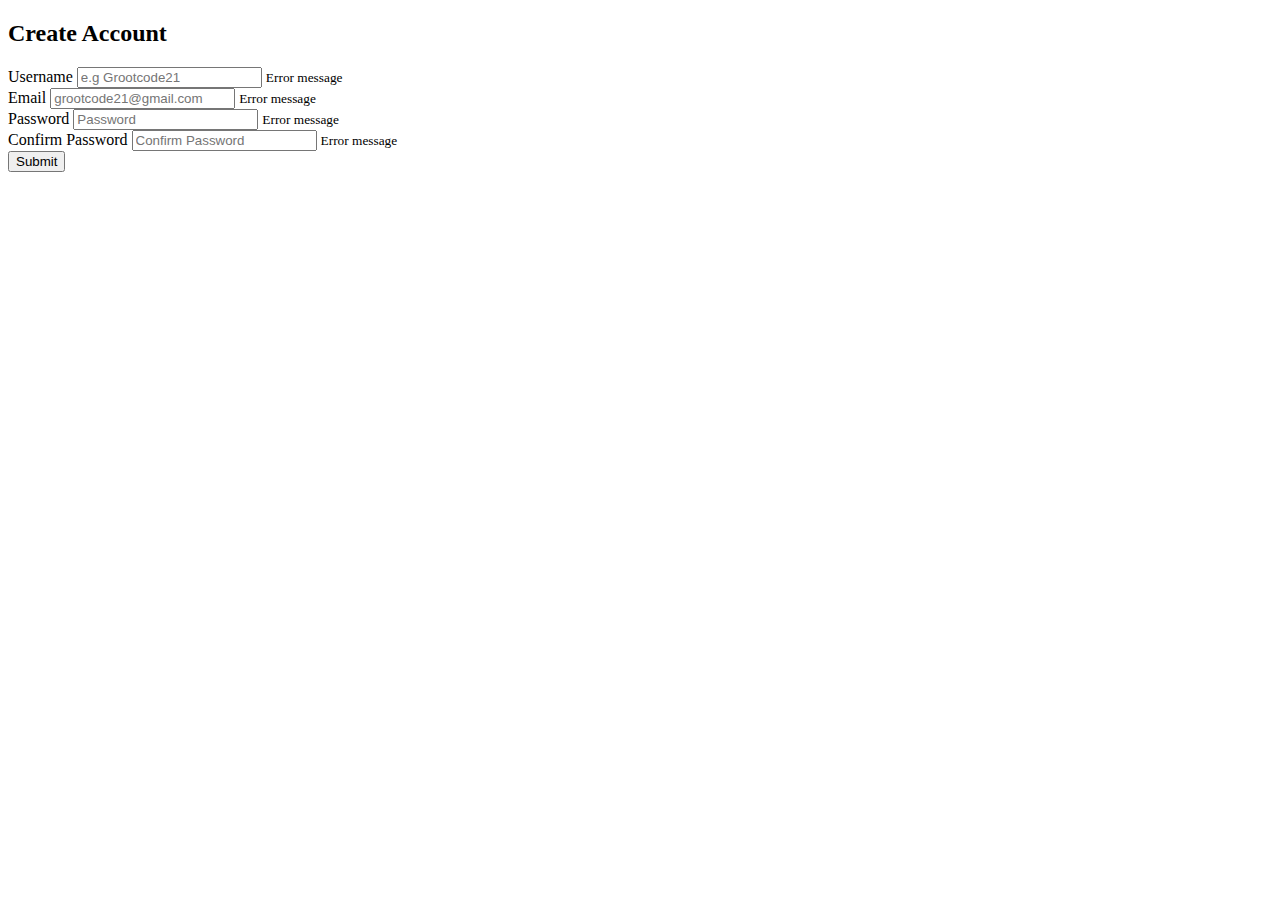
==== Client Form Validation/index.html @ d9107204 "Initial commit" ====
<!DOCTYPE html>
<html lang="en">
<head>
    <meta charset="UTF-8">
    <meta http-equiv="X-UA-Compatible" content="IE=edge">
    <meta name="viewport" content="width=device-width, initial-scale=1.0">
    <title>Client form</title>
    <link rel="stylesheet" href="style.css">
    <link rel="stylesheet" href="script.js">
</head>
<body>
    <div class="container">
        <div class="header">
            <h2>Create Account</h2>
        </div>
        <form class="form" id="form">
            <div class="form-control">
                <label>Username</label>
                <input type="text" placeholder="e.g Grootcode21" id="Username">
                <i class="fas fa-check-circle"></i>
                <i class="fas fa-exclamation-circle"></i>
                <small>Error message</small>
            </div>
            <div class="form-control">
                <label>Email</label>
                <input type="email" placeholder="grootcode21@gmail.com" id="Email">
                <i class="fas fa-check-circle"></i>
                <i class="fas fa-exclamation-circle"></i>
                <small>Error message</small>
            </div>
            <div class="form-control">
                <label>Password</label>
                <input type="password" placeholder="Password" id="Password">
                <i class="fas fa-check-circle"></i>
                <i class="fas fa-exclamation-circle"></i>
                <small>Error message</small>
            </div>
            <div class="form-control">
                <label>Confirm Password</label>
                <input type="password" placeholder="Confirm Password" id="confirm_password">
                <i class="fas fa-check-circle"></i>
                <i class="fas fa-exclamation-circle"></i>
                <small>Error message</small>
            </div>
            <button>Submit</button>
        </form>
    </div>
</body>
</html>
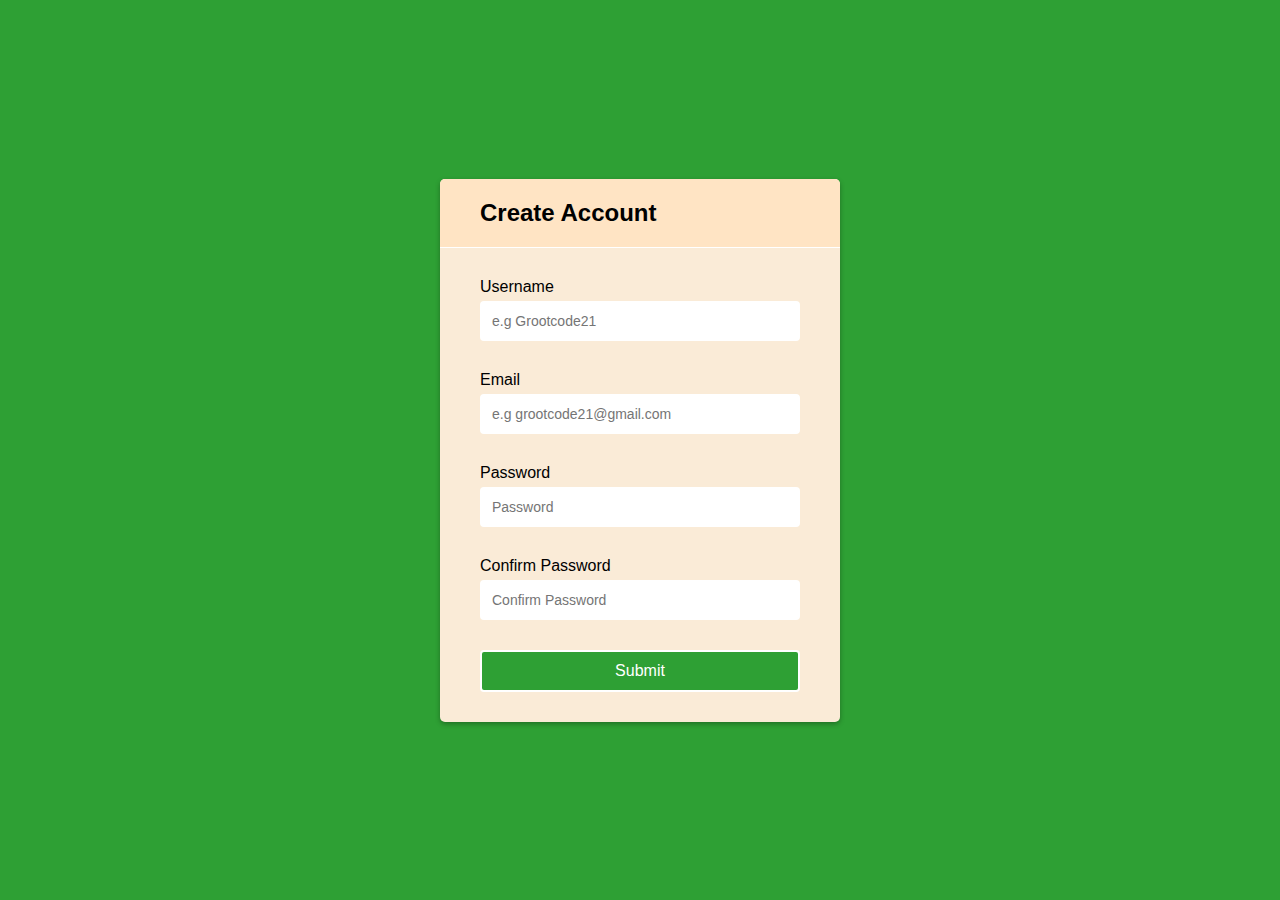
==== commit a80697d7: "Client Form Validation" ====
--- a/Client Form Validation/index.html
+++ b/Client Form Validation/index.html
@@ -23,7 +23,7 @@
             </div>
             <div class="form-control">
                 <label>Email</label>
-                <input type="email" placeholder="grootcode21@gmail.com" id="Email">
+                <input type="email" placeholder="e.g grootcode21@gmail.com" id="Email">
                 <i class="fas fa-check-circle"></i>
                 <i class="fas fa-exclamation-circle"></i>
                 <small>Error message</small>
--- a/Client Form Validation/style.css
+++ b/Client Form Validation/style.css
@@ -0,0 +1,114 @@
+* 
+{
+    box-sizing: border-box;
+}
+
+body
+{
+    background-color: rgb(46, 160, 52);
+    display: flex;
+    align-items: center;
+    justify-content: center;
+    min-height: 100vh;
+    margin: 0;
+    font-family: 'Franklin Gothic Medium', 'Arial Narrow', Arial, sans-serif;
+}
+.container 
+{
+    background-color: antiquewhite;
+    border-radius: 5px;
+    box-shadow: 0 2px 5px rgba(0, 0, 0, 0.3);
+    overflow: hidden;
+    width: 400px;
+    max-width: 100%;
+}
+.header 
+{
+    background-color: bisque;
+    border-bottom: 1px solid #fff;
+    padding: 20px 40px;
+}
+.header h2
+{
+    margin: 0;
+}
+.form
+{
+    padding: 30px 40px;
+}
+.form-control 
+{
+    margin-bottom: 10px;
+    padding-bottom: 20px;
+    position: relative;
+}
+.form-control label 
+{
+    display: inline-block;
+    margin-bottom: 5px;
+}
+
+.form-control input
+{
+    border: 2px solid white;
+    border-radius: 4px;
+    display: block;
+    font-family: inherit;
+    font-size: 14px;
+    padding: 10px;
+    width: 100%;
+}
+.form-control.success input 
+{
+    border-color: #2ecc71;
+}
+.form-control.error input 
+{
+    border-color: #e74c3c;
+}
+.form-control i 
+{
+    position: absolute;
+    top: 40px;
+    right: 10px;
+    visibility: hidden;
+}
+
+.form-control i.fa-check-circle 
+{
+    color: #2ecc71;
+    visibility: visible;
+}
+
+.form-control i.fa- exclamation-circle 
+{
+    color: #e74c3c;
+    visibility: visible;
+}
+
+.form-control small
+{
+    visibility: hidden;
+    position: absolute;
+    bottom: 0;
+    left: 0;
+}
+
+.form-control.error small
+{
+    color: #e74c3c;
+    visibility: visible;
+}
+
+.form button
+{
+    background-color: rgb(46, 160, 52);
+    border: 2px solid #fff;
+    border-radius: 4px;
+    color: #fff;
+    font-family: inherit;
+    font-size: 16px;
+    padding: 10px;
+    width: 100%;
+    cursor: pointer;
+}